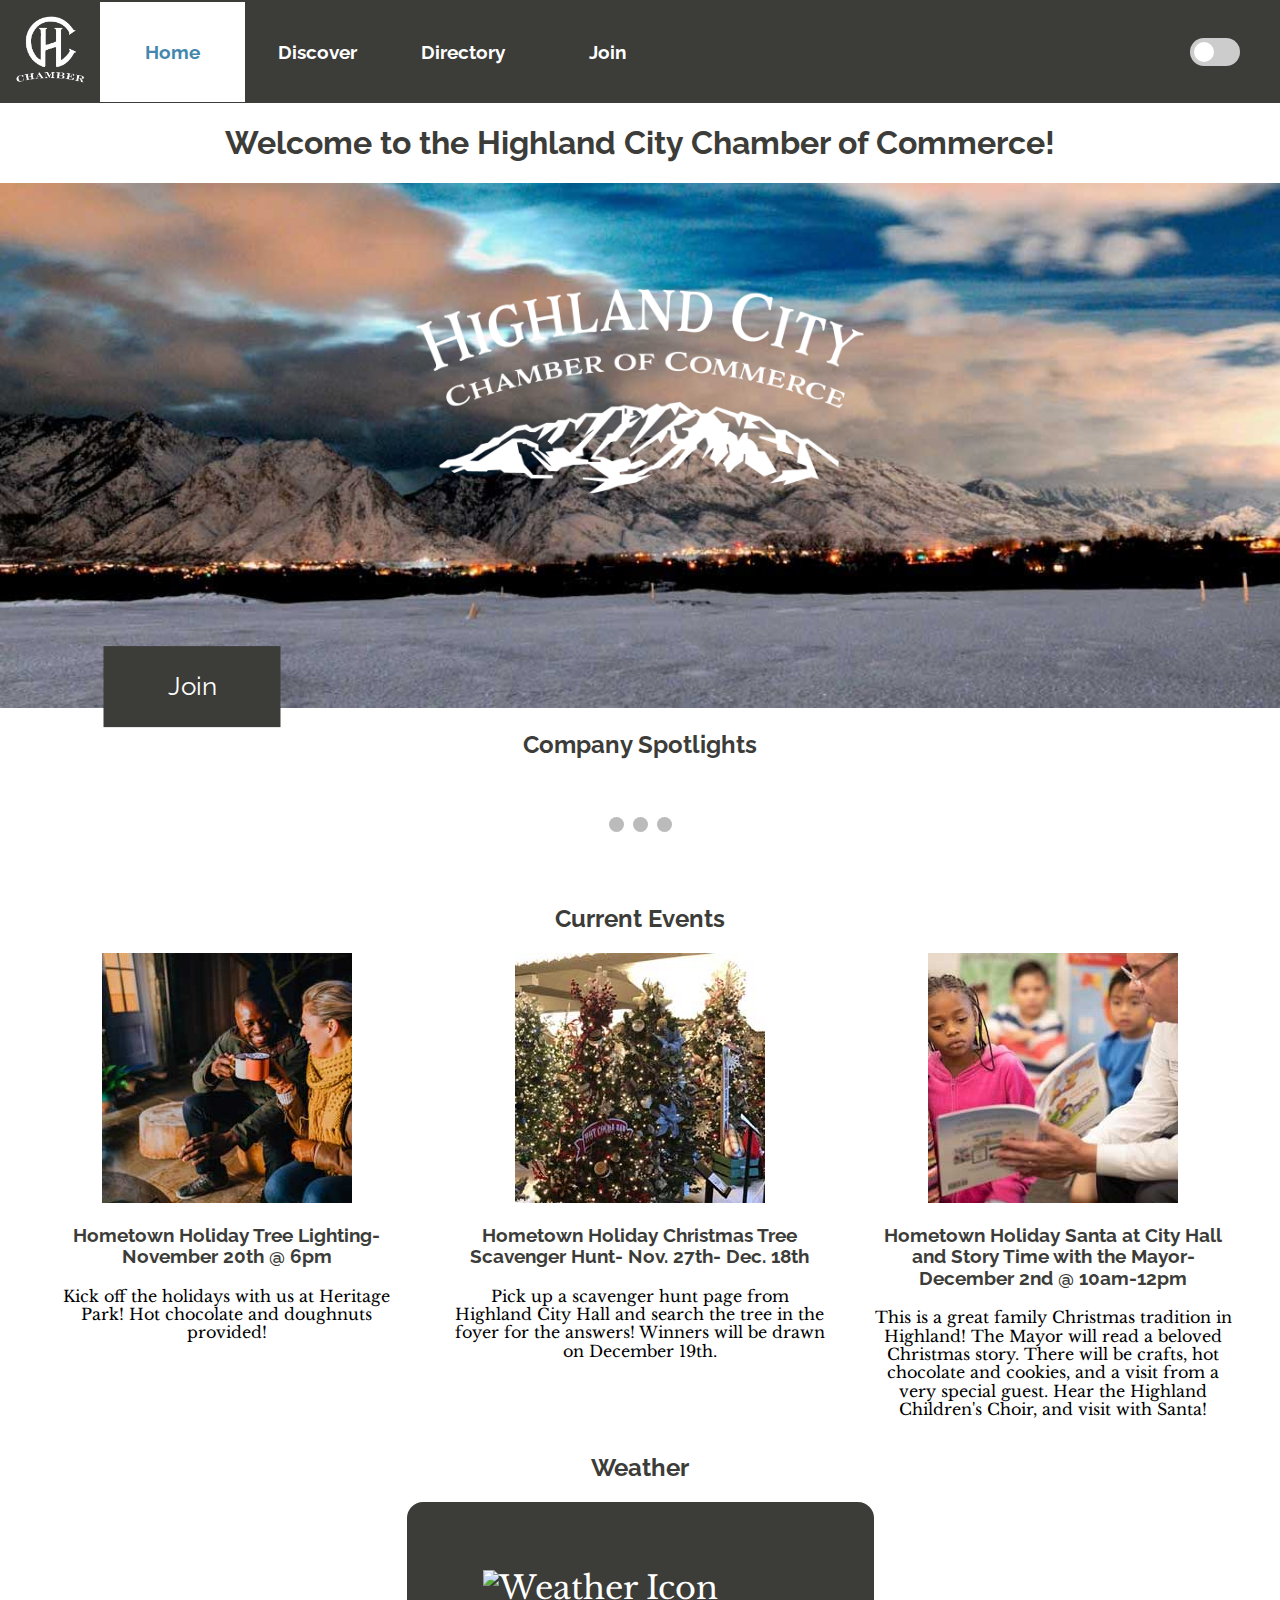
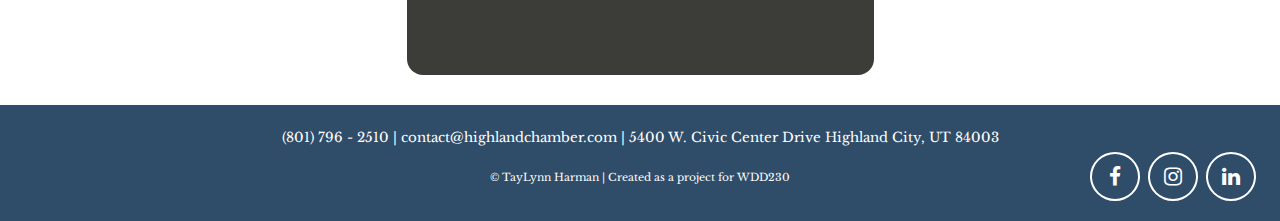
==== index.html @ 2d442387 "Initial Commit" ====
<!DOCTYPE html>
<html lang="en">

<head>
    <meta charset="UTF-8">
    <meta name="viewport" content="width=device-width, initial-scale=1.0">
    <meta name="author" content="TayLynn Harman">
    <meta name="description" content="Highland City Chamber of Commerce - Homepage">
    <meta property="og:url"
        content="https://github.com/taylynnharman/wdd230/tree/0a32c081dece68b5ecc324aec8c19ab7a031a241/chamber">
    <meta property="og:type" content="website">
    <meta property="og:title" content="Highland City Chamber of Commerce Homepage">
    <meta property="og:image" content="https://extension.usu.edu/efnep/images/utah-valley.jpg">
    <link rel="stylesheet" href="https://cdnjs.cloudflare.com/ajax/libs/font-awesome/4.7.0/css/font-awesome.min.css">
    <link rel="stylesheet" href="styles/normalize.css">
    <link rel="stylesheet" type="text/css" href="styles/base.css">
    <link rel="stylesheet" type="text/css" href="styles/medium.css">
    <link rel="stylesheet" type="text/css" href="styles/larger.css">
    <link rel="icon" href="images/fav.ico">
    <title>Highland City Chamber of Commerce</title>
</head>

<body>
    <header>
        <a href="index.html">
            <img id="logo" src="images/hcc.webp" alt="Highland City Chamber of Commerce logo">
        </a>
        <div id="weather">
            <img id="weather-icon" src="" alt="">
            <span id="headtemp"></span>
        </div>
        <div class="toggle">
            <label class="switch">
                <input type="checkbox" id="mode">
                <span class="slider round"></span>
            </label>
        </div>
        <button id="menu"></button>
        <nav>
            <ul class="navigation">
                <li><a href="index.html" class="active">Home</a></li>
                <li><a href="discover.html">Discover</a></li>
                <li><a href="directory.html">Directory</a></li>
                <li><a href="join.html" target="_blank">Join</a></li>
            </ul>
        </nav>
    </header>
    <main>
        <h1>Welcome to the Highland City Chamber of Commerce!</h1>
        <div id="banner" class="banner">
            <p class="banner">Join us for the Chamber of Commerce meet and greet on Wednesday at 7:00 p.m. <button
                    id="closeBanner">❌</button></p>
        </div>
        <div id="hero">
            <img src="images/hcc-hero.png" class="welcome" alt="Highland City with Timpanogos Mountains in backdrop">
            <picture>
                <source srcset="images/hero_500.webp" media="(max-width: 500px)">
                <source srcset="images/hero_960.webp" media="(max-width: 1000px)">
                <img src="images/hero_1200.webp" alt="hero" width="1500" height="750">
            </picture>
        </div>
        <a href="../chamber/join.html" class="button">Join</a>



        <section id="spotlights">
            <h2>Company Spotlights</h2>
            <!-- Slideshow container -->
            <div class="slideshow-container">

                <div id="memberCards"></div>

                <!-- Next and previous buttons -->
                <a class="prev" onclick="plusSlides(-1)">&#10094;</a>
                <a class="next" onclick="plusSlides(1)">&#10095;</a>
            </div>
            <br>

            <!-- The dots/circles -->
            <div style="text-align:center">
                <span class="dot" onclick="currentSlide(1)"></span>
                <span class="dot" onclick="currentSlide(2)"></span>
                <span class="dot" onclick="currentSlide(3)"></span>
            </div>
        </section>


        <section id="eventsect">
            <h2>Current Events</h2>
            <div id="events">
                <div class="events">
                    <img src="images/cocoa.jpg" alt="people drinking cocoa around fire">
                    <h3>Hometown Holiday Tree Lighting- November 20th @ 6pm</h3>
                    <p>Kick off the holidays with us at Heritage Park! Hot chocolate and doughnuts provided!</p>
                </div>
                <div class="events">
                    <img src="images/festival.jpg" alt="Hall of Christmas Trees">
                    <h3>Hometown Holiday Christmas Tree Scavenger Hunt- Nov. 27th- Dec. 18th</h3>
                    <p>Pick up a scavenger hunt page from Highland City Hall and search the tree in the foyer for the
                        answers! Winners will be drawn on December 19th.</p>
                </div>
                <div class="events">
                    <img src="images/mayor.jpg" alt="Mayor reading children a story">
                    <h3>Hometown Holiday Santa at City Hall and Story Time with the Mayor- December 2nd @ 10am-12pm</h3>
                    <p>This is a great family Christmas tradition in Highland! The Mayor will read a beloved Christmas
                        story. There will be crafts, hot chocolate and cookies, and a visit from a very special guest.
                        Hear the Highland Children's Choir, and visit with Santa!</p>
                </div>
            </div>
        </section>


        <section>
            <h2>Weather</h2>
            <div class="weather">
                <div class="currentweather">
                    <figure>
                        <img id="weather-icon-main" src="" alt="Weather Icon">
                        <figcaption></figcaption>
                    </figure>
                    <span id="temp"></span>
                </div>
                <span id="forecast"></span>
            </div>
        </section>


    </main>
    <footer>
        <div id="contacts">(801) 796 - 2510 | contact@highlandchamber.com | 5400 W. Civic Center Drive Highland City, UT
            84003</div>

        <div class="socials">
            <a href="https://www.facebook.com/" class="fa fa-facebook"></a>
            <a href="https://www.instagram.com/" class="fa fa-instagram"></a>
            <a href="https://www.linkedin.com/" class="fa fa-linkedin"></a>
        </div>
        <div id="copy">
            <p>
                &copy;
                <span id="currentYear"></span>
                TayLynn Harman | Created as a project for WDD230
            </p>

            <p id="lastModified"></p>
        </div>
    </footer>
    <script src="../scripts/getdates.js"></script>
    <script src="scripts/hamburger.js"></script>
    <script src="scripts/darkmode.js"></script>
    <script src="scripts/weather.js"></script>
    <script src="scripts/banner.js"></script>
    <script src="scripts/active.js"></script>
    <script src="scripts/spotlight.js"></script>
</body>

</html>
---- styles/base.css ----
@import url("https://fonts.googleapis.com/css2?family=Libre+Baskerville&family=Raleway:wght@800&display=swap");

/* Main CSS */

:root {
    --primary-color: #3c3c39;
    --secondary-color: #2f4d68;
    --accent1-color: #4487ae;
    --text-color: white;
    --heading-font: "Raleway", "PT Serif", "Lato";
    --paragraph-font: "Libre Baskerville", "Tahoma", "verdana";
    --headline-color-on-white: #3c3c39;
}

body {
    height: 100%;
    margin: 0;
    padding: 0;
    min-height: 100vh;
    display: flex;
    flex-direction: column;
    font-family: var(--paragraph-font);
    overflow: wrap;
}

#logo {
    width: 100px;
    height: auto;
}

/* Navigation */
nav {
    background-color: var(--primary-color);
    padding-left: 0;
    flex-direction: column;
    line-height: 100px;
    margin-top: 0;
    margin-bottom: 0;
    text-align: center;
}

/* Responsive Menu styles */

#menu {
    background-color: var(--primary-color);
    color: white;
    padding: 3px 7px 6px;
    font-size: 2rem;
    width: 50px;
    justify-self: center;
}

#menu::before {
    content: "☰";
}

#menu.open::before {
    content: "x";
    color: white;
}

section {
    display: flex;
    flex-direction: column;
    align-items: center;
}

h1,
h2,
td {
    text-align: center;
}

#weather {
    display: flex;
    justify-content: right;
    grid-column: 2 / 3;
    align-items: center;
    color: white;

}

#weatherdiv {
    padding: 30px;
    height: 300px;
    width: 60%;
    background: var(--primary-color);
    font-size: 1.5em;
    color: var(--text-color);
}

.currentweather {
    font-size: 2rem;
    display: flex;
    align-items: center;
    margin-top: 0px;
    gap: 30px;
    justify-content: center;
    text-align: center;
}

.weather {
    display: grid;
    background-color: var(--primary-color);
    color: var(--text-color);
    padding: 36px;
    border-radius: 16px;
    width: 100%;
    justify-content: center;
    margin-bottom: 30px;
}

.forecast-card {
    background: var(--text-color);
    color: var(--headline-color-on-white);
    border-radius: 8px;
    font-size: 1.2rem;
    display: grid;
    justify-items: center;
    margin-block: 20px;
    padding: 15px;
}

.weather figure {
    display: flex;
    align-items: center;
    gap: 50px;
}

#forecast {
    padding-inline: 33px;
}

#cards {
    display: grid;
    grid-template-columns: repeat(auto-fit, minmax(320px, 1fr));
    gap: 20px;
}

.banner {
    color: var(--text-color);
    background-color: var(--secondary-color);
    text-align: center;
    margin: 0px;
    padding: 3px;
}


h1,
h2,
h3,
h4,
h5,
h6 {
    font-family: var(--heading-font);
    color: var(--headline-color-on-white);
}

/* INDEX PAGE */

/* Hero img and components */
#hero {
    position: relative;
    width: 100%;
    position: relative;
    z-index: -1;
    max-width: 1600px;
    text-align: center;
    overflow: hidden;
}

#hero img.welcome {
    position: absolute;
    top: 20%;
    left: 50%;
    transform: translateX(-50%);
    width: 28rem;
}

/* Carousel */
* {
    box-sizing: border-box
}

.carousel {
    display: flex;
    transition: transform 1s ease;
    background: var(--primary-color);
    height: 300px;
    width: 80%;
    justify-self: center;

}

/* Slideshow container */
.slideshow-container {
    max-width: 1000px;
    position: relative;
    box-shadow: 5px 5px 10px #161c1c;
    margin: 10px;
}

/* Hide the images by default */
.mySlides {
    display: none;
    position: relative;
}

.mySlides img {
    width: 100%;
    height: auto;
    /* Maintain the image's aspect ratio */
    display: block;
    /* Remove extra space below inline images */
}

/* Next & previous buttons */
.prev,
.next {
    cursor: pointer;
    position: absolute;
    top: 50%;
    width: auto;
    margin-top: -22px;
    padding: 16px;
    color: white;
    font-weight: bold;
    font-size: 18px;
    transition: 0.6s ease;
    border-radius: 0 3px 3px 0;
    user-select: none;
}

/* Position the "next button" to the right */
.next {
    right: 0;
    border-radius: 3px 0 0 3px;
}

/* On hover, add a black background color with a little bit see-through */
.prev:hover,
.next:hover {
    background-color: rgba(0, 0, 0, 0.8);
}

.button {
    background-color: var(--primary-color);
    color: var(--text-color);
    font-size: 20px;
    padding: 17px 28px;
    position: absolute;
    top: 85%;
    left: 50%;
    transform: translate(-50%, 20%);
    cursor: pointer;
    font-family: var(--heading-font);
    border-color: #bbb;
    text-decoration: none;
}

.button:hover {
    background: var(--text-color);
    color: var(--accent1-color);
}

#eventsect {
    text-align: center;
    margin-top: 50px;
}

#events {
    margin-inline: 40px;
    display: block;
}


.forecast-card h3 {
    color: var(--accent1-color);
}

.slide img {
    height: 150px;
}

header {
    display: grid;
    grid-template-columns: 100px auto 70px 90px;
    background: var(--primary-color);
    align-items: center;
}

ul {
    display: grid;
    grid-template-rows: 1fr 1fr 1fr 1fr;
    list-style: none;
    padding: 0;
    grid-column: 1 / 4;
    margin-top: 0;
    margin-bottom: 0;
}

.navigation li {
    display: none;
}

.navigation a {
    display: block;
    text-decoration: none;
    color: var(--text-color);
    font-size: 14pt;
    font-family: var(--heading-font);
}

.navigation.ul {
    padding-left: 0;
}

ul li a:active {
    background: var(--text-color);
    color: var(--accent1-color);
}

.navigation li a:hover {
    color: var(--accent1-color);
    background: var(--text-color);
    font-weight: 700;
}

.open li {
    display: block;
    background: var(--secondary-color);
    margin: 0em;
    border-width: 2px;
    border-style: outset;
    border-color: #999999;
}


footer {
    background: var(--secondary-color);
    color: var(--text-color);
    padding: 20px;
    font-size: 10pt;
}

.socials {
    display: flex;
    justify-content: center;
}

#contacts {
    grid-column: 1/6;
    line-height: 2;
    grid-row: 1/2;
    text-align: center;
}

#copy {
    text-align: center;
    font-size: 8pt;
    grid-row: 2/3;
    grid-column: 2/5;
    margin-top: 10px;
}

.grid-toggle {
    display: grid;
    grid-template-columns: 1fr 1fr 1fr;
    margin-inline: 85px;
    place-items: center;
}

.toggle {
    grid-row: 1 / 2;
    grid-column: 3 / 4;
    text-align: end;
}

/* The switch - the box around the slider */
.switch {
    position: relative;
    display: inline-block;
    width: 50px;
    height: 28px;
}

/* Hide default HTML checkbox */
.switch input {
    opacity: 0;
    width: 0;
    height: 0;
}

/* The slider */
.slider {
    position: absolute;
    cursor: pointer;
    top: 0;
    left: 0;
    right: 0;
    bottom: 0;
    background-color: #ccc;
    -webkit-transition: .4s;
    transition: .4s;
}

.slider:before {
    position: absolute;
    content: "";
    height: 20px;
    width: 20px;
    left: 4px;
    bottom: 4px;
    background-color: white;
    -webkit-transition: .4s;
    transition: .4s;
}

input:checked+.slider {
    background-color: var(--accent1-color);
}

input:focus+.slider {
    box-shadow: 0 0 1px var(--accent1-color);
}

input:checked+.slider:before {
    -webkit-transform: translateX(26px);
    -ms-transform: translateX(26px);
    transform: translateX(22px);
}

/* Rounded sliders */
.slider.round {
    border-radius: 34px;

}

.slider.round:before {
    border-radius: 50%;
}

/* DISCOVER */
.page-visits,
.events h4 {
    background: var(--secondary-color);
    color: var(--text-color);
    text-align: center;
    padding: 20px;
    grid-row: 2/3;
}

.card-img {
    color: var(--text-color);
    text-align: center;
}

section.dimg {
    background: var(--secondary-color);
}


.dcard {
    border: 1px solid var(--main-color);
}

.dcard h3 {
    background: var(--primary-color);
    color: var(--text-color);
    padding: 20px;
}

.dimg h2 {
    background: var(--secondary-color);
    color: var(--text-color);
    padding: 1em;
    grid-column: 1/3;
    margin: 0;
}

.dis-welcome {
    grid-column: 1/2;
    text-align: center;
}

.joinevents {
    text-align: center;
}

/* Base styles for the image overlays */
.image-overlay {
    position: relative;
}

.image-overlay::before {
    content: "";
    position: absolute;
    top: 10px;
    left: 10px;
    background-color: rgba(0, 0, 0, 0.7);
    color: white;
    padding: 5px 10px;
    border-radius: 5px;
    font-size: 16px;
    font-weight: bold;
}

.fa {
    padding: 12px;
    font-size: 21px;
    width: 50px;
    text-align: center;
    text-decoration: none;
    border-radius: 56%;
    color: var(--text-color);
    margin: 4px;
    border: solid 2px;
}

/* Add a hover effect*/
.fa:hover {
    opacity: 0.7;
}

/* Join Page */
.wrapper {
    flex-grow: 1;
}

.join-wrapper {
    min-height: 100%;
    display: flex;
    flex-direction: column;
    place-items: center;
}

main.join {
    display: flex;
    flex-direction: column;
    align-items: center;
    padding-inline: 20px;
}

input,
select,
textarea,
label {
    max-width: 20rem;
    border-radius: 4px;
    border: solid 1px;
    width: 100%;
}


form {
    display: grid;
    padding: 40px;
    color: var(--secondary-color);
    border: solid 2px var(--accent1-color);
    margin-bottom: 20px;
}

.required {
    color: red;
    /* Use the required field color variable */
    margin-left: 5px;
    /* Use the required field margin variable */
}

.reg {
    background: var(--secondary-color);
    color: var(--text-color);
    font-family: var(--heading-font);
    margin-top: 20px;
    font-size: 20px;
    padding: 20px;
    width: 7rem;
}

.reg:hover {
    background: var(--text-color);
    color: var(--accent1-color);
    border-color: #bbb;
}



/* Caption text */
.text {
    color: #f2f2f2;
    font-size: 15px;
    padding: 8px 12px;
    position: absolute;
    bottom: 8px;
    width: 100%;
    text-align: center;
}

/* Number text (1/3 etc) */
.numbertext {
    color: #f2f2f2;
    font-size: 12px;
    padding: 8px 12px;
    position: absolute;
    top: 0;
}

/* The dots/bullets/indicators */
.dot {
    cursor: pointer;
    height: 15px;
    width: 15px;
    margin: 0 2px;
    background-color: #bbb;
    border-radius: 50%;
    display: inline-block;
    transition: background-color 0.6s ease;
}

.active {
    background: var(--text-color);
    color: var(--accent1-color) !important;
}

.dot.active,
.dot:hover {
    background: var(--accent1-color);
}

/* Fading animation */
.fade {
    animation-name: fade;
    animation-duration: 1.5s;
}

@keyframes fade {
    from {
        opacity: .4
    }

    to {
        opacity: 1
    }
}

/* Join CSS */
.joinheader {
    grid-column: 1/3;
    justify-content: center;
}

th,
td,
label {
    padding: 5px 0px;
    border: 1px solid var(--borderlight);
}

.membership-level {
    border: 2px solid var(--primary-color);
    margin-bottom: 20px;
    border-radius: 8px;
}

.membership-level h2 {
    margin: 0px;
    margin-bottom: 20px;
    padding: 10px;

}

.membership-level li {
    margin-bottom: 5px;
    list-style: disc;
    margin-left: 20px;
}

.np {
    background: black;
    color: white;
}

.bronze {
    background: #7A3508;
    color: white;
}

.silver {
    background: #4E4E4E;
    color: white;
}

.gold {
    background: #8A6622;
    color: white;
}


/* thankyou.html */
main .confirmation {
    font-family: var(--paragraph-font);
    font-size: 1.5rem;
    margin: 3rem;
    white-space: pre-line;
}

/* directory.html */
main.directory {
    margin-inline: 40px;
    font-size: 14px;

}

/* JS Added Classes */

/* DarkMode */
body.dark-mode,
footer.dark-mode,
h1.dark-mode {
    background-color: #1e1e1e;
    color: #fff;
}


label.dark-mode,
h2.dark-mode,
h3.dark-mode {
    color: var(--text-color);
}

/* directory.html */

/* Add styles for list view */
#cards.list {
    display: flex;
    flex-direction: column;
    gap: 0px;

}

#cards.list section {
    place-items: center;
    font-size: small;
    padding-inline: 30px;

}

#cards.list img {
    display: none;
}

#cards a {
    color: var(--accent1-color);
}

#cards a:hover {
    color: var(--text);
}

.list section:nth-child(even),
#cards.list h3:nth-child(even) {
    background-color: var(--secondary-color);
    color: var(--text-color);
    font-size: .75rem;
}

main {
    flex-grow: 1;
}
---- styles/larger.css ----
@media screen and (min-width: 600px) {
    body {
        max-width: 1600px;
    }

    header {
        display: grid;
        grid-template-columns: 100px auto auto 90px;
    }

    ul .navigation {
        grid-column: 1 / 4;
    }

    .navigation a {
        font-weight: bold;
        text-align: center;
        text-align: center;
        color: var(--text-color);
    }

    .button {
        top: 70%;
    }

    .navigation li {
        display: none;
        max-width: 145px;
    }

    nav {
        grid-column: 2 / 3;
        grid-row: 1;
    }

    .navigation {
        display: flex;
        flex-direction: row;
    }

    #welcome {
        left: 40%;
        transform: translate(-30%, -30%);
        font-size: 2vw;
    }

    .weather {
        width: auto;
    }

    #weather {
        display: flex;
        padding-inline: 30px;
        grid-column: 3 / 4;
    }

    #forecast {
        gap: 20px;
        display: grid;
        grid-template-columns: 1fr 1fr 1fr;
    }

    .grid-toggle {
        margin-inline: 500px
    }

    .toggle {
        grid-column: 4 / 5;
        text-align: left;
    }

    .navigation li {
        display: block;
        flex: 1 1 100%;
    }

    #hero img {
        max-width: 1600px;
        width: 100%;
        height: auto;
    }

    .carousel {
        height: 500px;
    }

    #events {
        display: grid;
        grid-template-columns: 1fr 1fr 1fr;
        gap: 40px;
        margin-inline: 40px;
    }

    .button {
        padding: 2% 5%;
        font-size: 2vw;
        top: 70%;
        left: 15%;
    }

    #menu {
        display: none;
    }

    footer {
        display: grid;
        grid-template-columns: 1fr 1fr 1fr 1fr 1fr;
        grid-template-rows: 1fr 50px;
        padding: 20px;
        font-size: 10pt;
    }

    .socials {
        display: flex;
        grid-column: 5/6;
        justify-content: right;
        align-items: center;
    }

    /* Discover css */
    .dis-main {
        display: grid;
        grid-template-columns: 400px 1fr;
    }

    section:nth-child(4) {
        grid-column: 1/2;
        grid-row: 4/8;
    }

    .card-img img:hover {
        box-shadow: 0 0 50px #acacac;
    }

    .dimg {
        grid-row: 1/10;
    }

    /* Join CSS */
    main.join {
        display: grid;
        grid-template-columns: 1fr 1fr;
        margin-inline: 9rem;
        gap: 40px;
    }

    #cards section {
        display: grid;
        grid-template-rows: 40px 200px 30px 30px 30px;
        place-items: center;
    }

    #cards.list section {
        display: grid;
        grid-template-columns: 4fr 4fr auto 3fr 1fr;
        grid-template-rows: auto;
    }
}
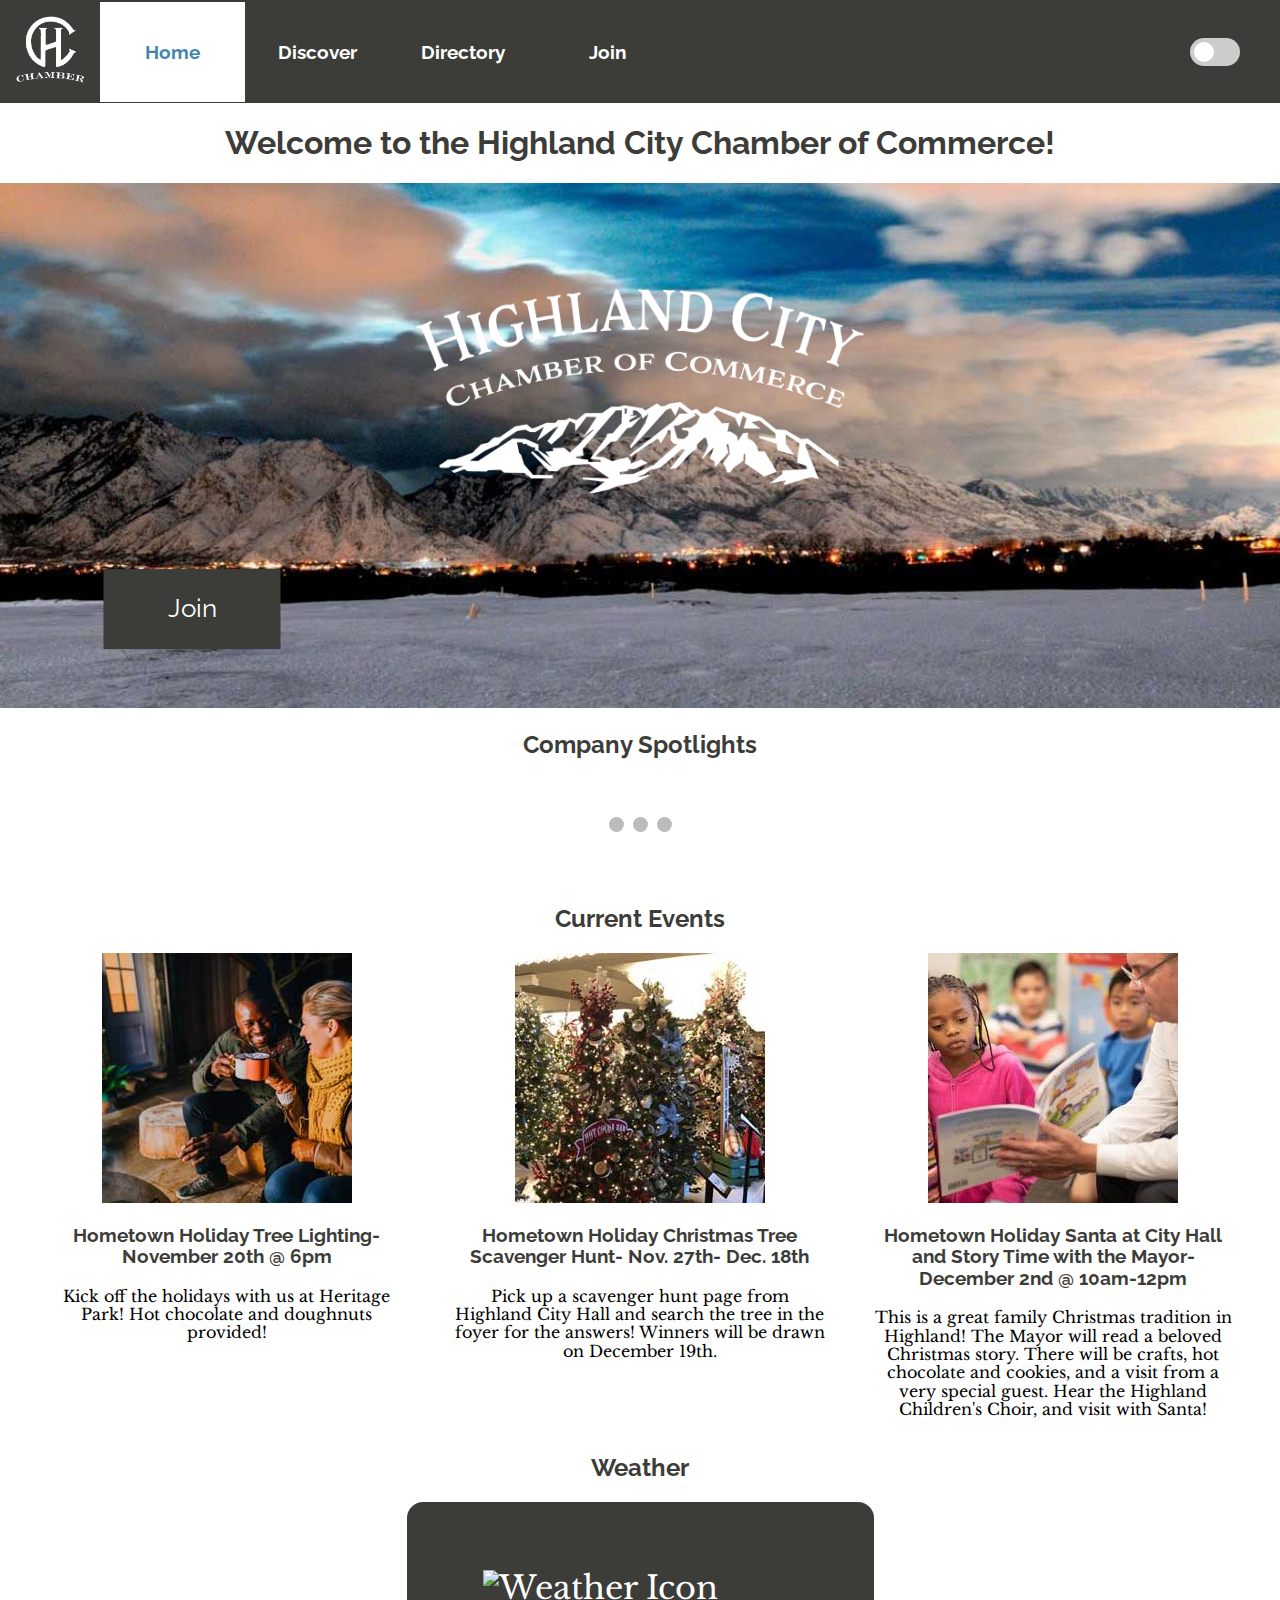
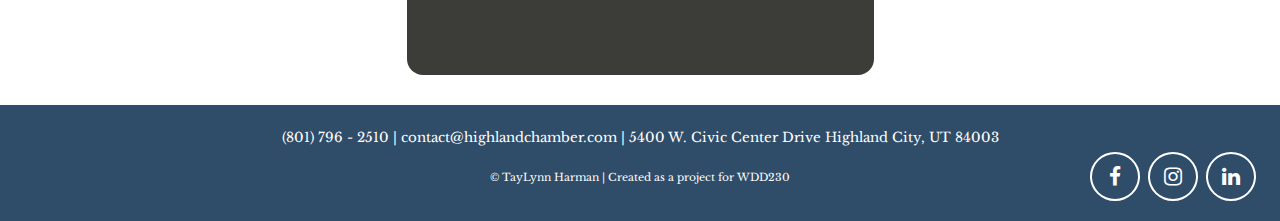
==== commit b16627ac: "Move Join Button" ====
--- a/index.html
+++ b/index.html
@@ -41,7 +41,7 @@
                 <li><a href="index.html" class="active">Home</a></li>
                 <li><a href="discover.html">Discover</a></li>
                 <li><a href="directory.html">Directory</a></li>
-                <li><a href="join.html" target="_blank">Join</a></li>
+                <li><a href="join.html">Join</a></li>
             </ul>
         </nav>
     </header>
@@ -58,8 +58,9 @@
                 <source srcset="images/hero_960.webp" media="(max-width: 1000px)">
                 <img src="images/hero_1200.webp" alt="hero" width="1500" height="750">
             </picture>
+            <a href="../chamber/join.html" class="button">Join</a>
         </div>
-        <a href="../chamber/join.html" class="button">Join</a>
+
 
 
 
